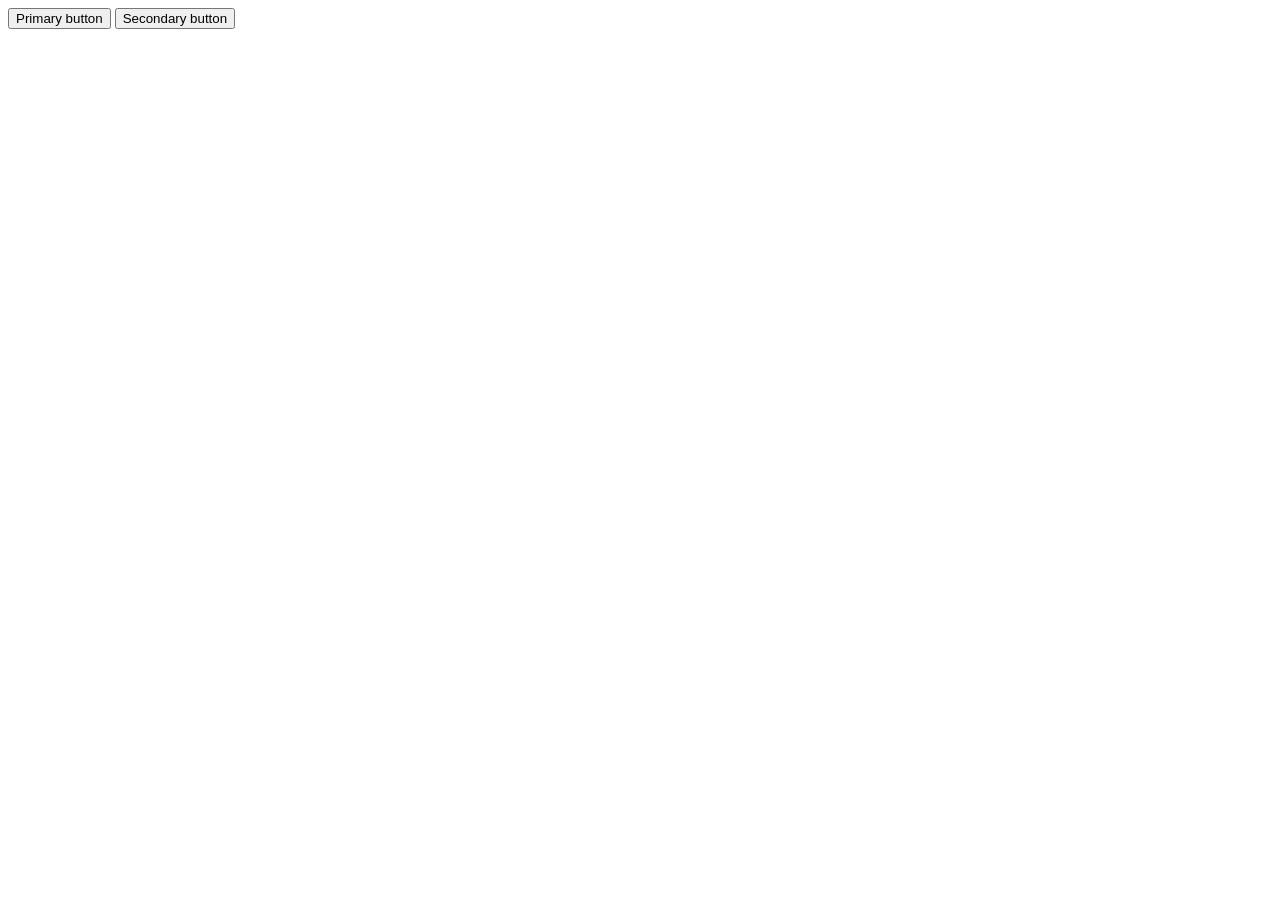
==== src/index.html @ fd1ceab3 "Initial commit" ====
<!DOCTYPE html>
<html lang="en">

<head>
  <meta charset="UTF-8">
  <meta http-equiv="X-UA-Compatible" content="IE=edge">
  <meta name="viewport" content="width=device-width, initial-scale=1.0">
  <script src="main.js"></script>
</head>

<body class="p-4">

  <button class="btn btn-primary">
    Primary button
  </button>

  <button class="btn btn-secondary">
    Secondary button
  </button>

</body>

</html>
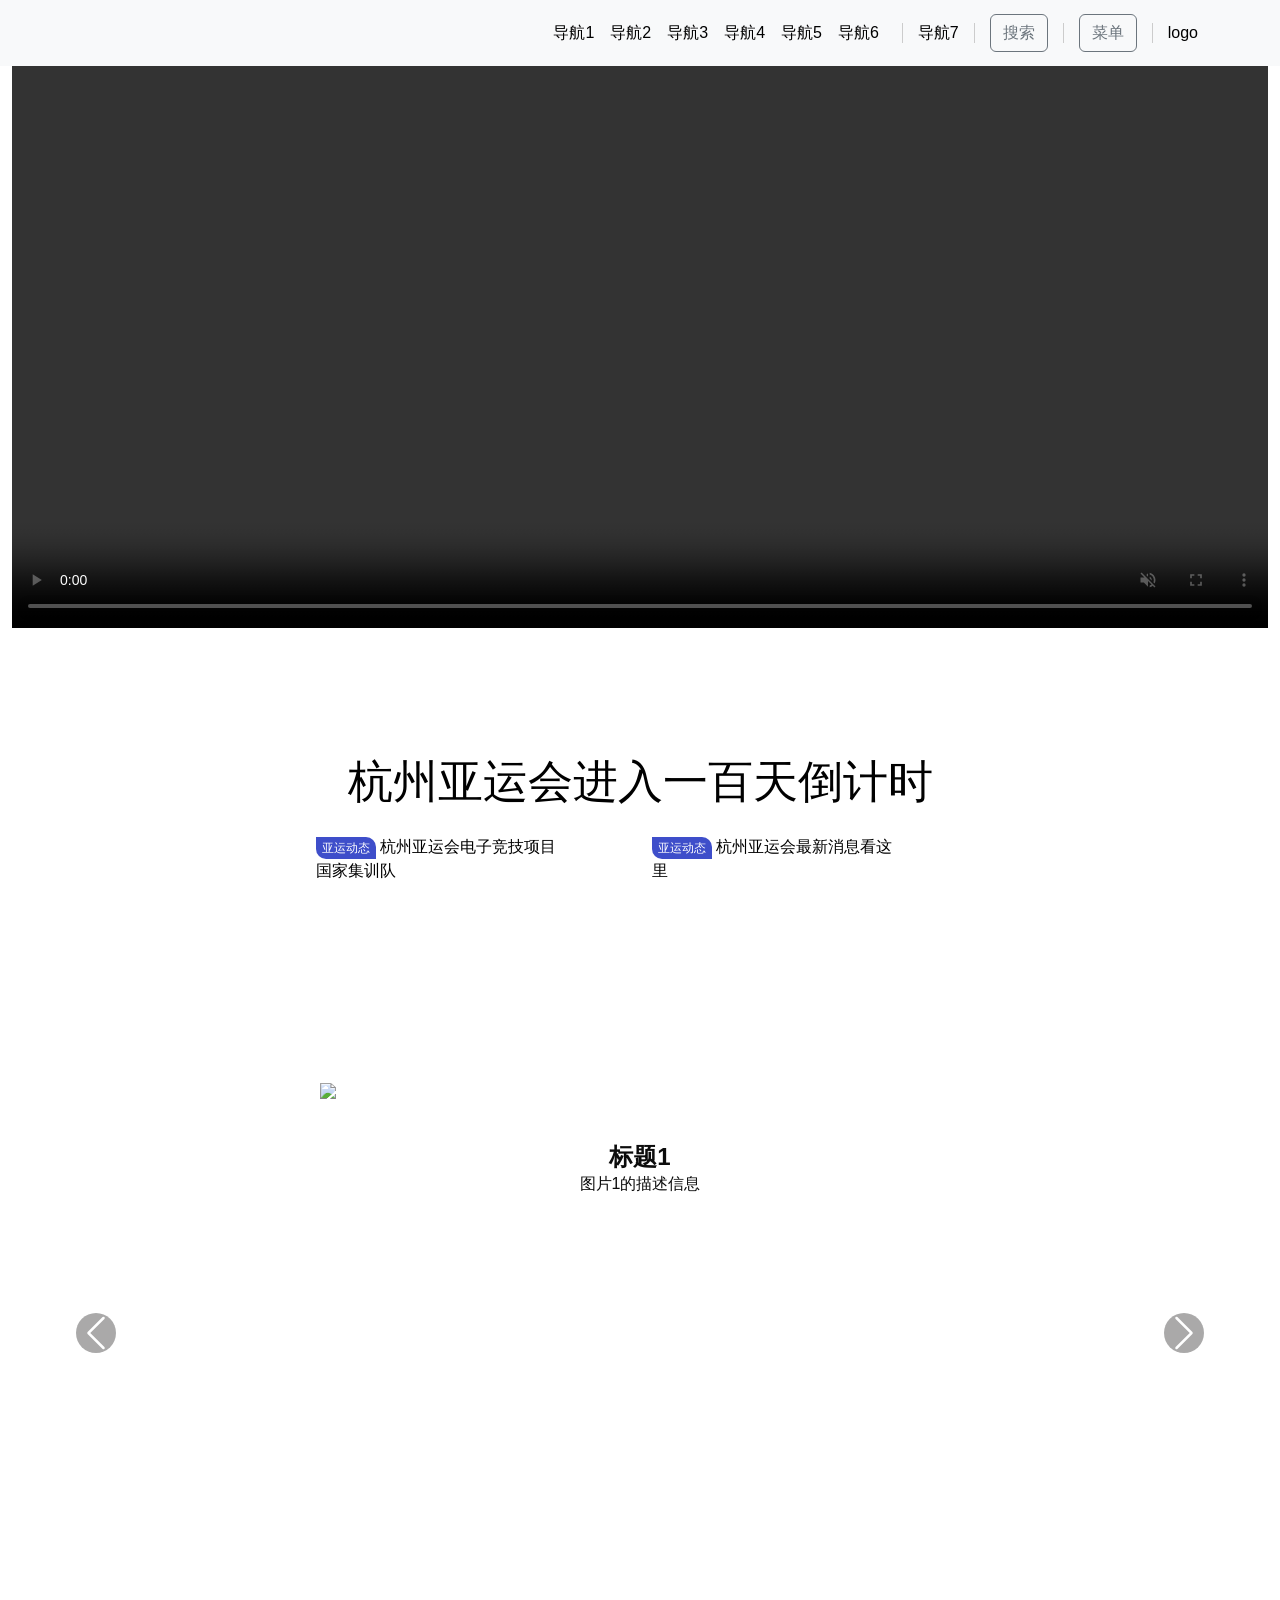
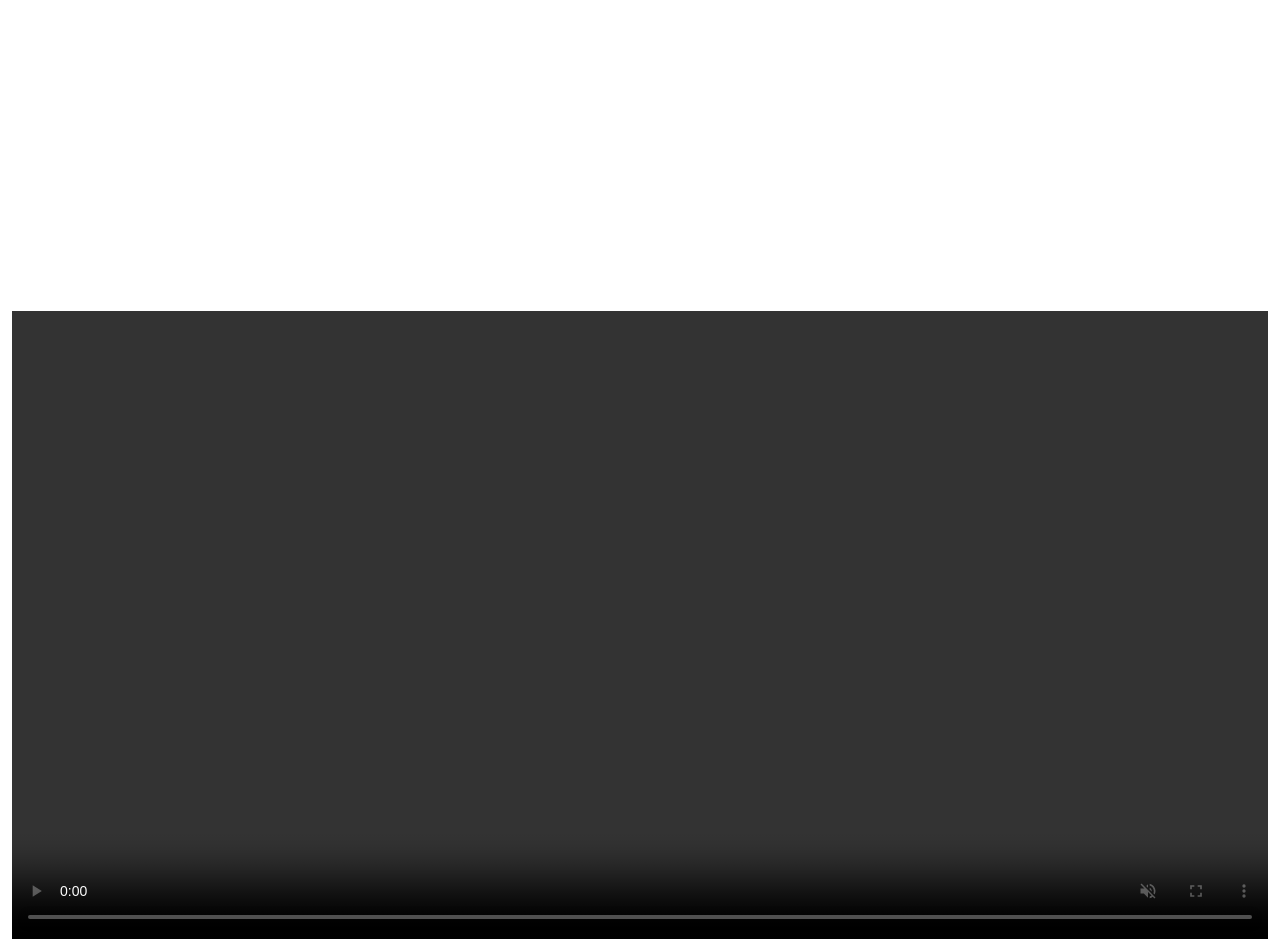
==== commit 8a3d5c09: "11 files added, 11 deleted" ====
--- a/src/index.html
+++ b/src/index.html
@@ -1,23 +1,309 @@
-<!DOCTYPE html>
-<html lang="en">
-
-<head>
-  <meta charset="UTF-8">
-  <meta http-equiv="X-UA-Compatible" content="IE=edge">
-  <meta name="viewport" content="width=device-width, initial-scale=1.0">
-  <script src="main.js"></script>
-</head>
-
-<body class="p-4">
-
-  <button class="btn btn-primary">
-    Primary button
-  </button>
-
-  <button class="btn btn-secondary">
-    Secondary button
-  </button>
-
-</body>
-
+<!DOCTYPE html>
+<html>
+	<head>
+		<meta charset="utf-8">
+		<meta http-equiv="X-UA-Compatible" content="IE=edge,chrome=1">
+		<title>亚运</title>
+		<meta name="description" content="">
+		<meta name="keywords" content="">
+		<meta name="viewport" content="width=device-width, initial-scale=1" />
+		<!-- 引入bootstrap -->
+		<link
+			href="https://cdn.jsdelivr.net/npm/bootstrap@5.3.0-alpha1/dist/css/bootstrap.min.css"
+			rel="stylesheet"
+			/>
+			<link
+				href="https://getbootstrap.com/docs/5.3/assets/css/docs.css"
+				rel="stylesheet"
+				/>
+				<script src="https://cdn.jsdelivr.net/npm/bootstrap@5.3.0-alpha1/dist/js/bootstrap.bundle.min.js"></script>
+				<!-- 引入css -->
+				<link rel="stylesheet" href="css/index_style.css" >
+				<link rel="stylesheet" href="css/Normalize.css">
+				<!-- 引入swiper轮播图 -->
+				<link rel="stylesheet" href="https://unpkg.com/swiper/swiper-bundle.min.css" />
+				<script src="https://unpkg.com/swiper/swiper-bundle.min.js"></script>
+				<!-- #引入swiper.css -->
+				<link rel="stylesheet" href="css/swiper.css">
+				<!-- 引入common.css -->
+				<link rel="stylesheet" href="css/common.css">
+            <style>
+				.navbar {
+	position: fixed;
+	top: 0;
+	width: 100%;
+	z-index: 9999;
+}
+
+.separator {
+	border-left: 1px solid #ccc;
+	margin-left: 15px;
+	margin-right: 15px;
+	height: 20px;
+}
+.navbar-brand {
+	
+	width: 230px;
+	height: 50px;
+	background-image: url("img/logo2.jpg");
+	background-size: contain;
+	background-repeat: no-repeat;
+	margin-right: 20px;
+}
+.logo {
+filter: saturate(300%) contrast(120%);
+}
+@media (max-width: 500px) {
+  .container2 {
+    display: none;
+  }
+}
+.zx_title a {
+   font-size: 3.5vw;
+}
+
+@media (min-width: 481px) and (max-width: 767px) {
+  .zx_title a {
+     font-size: 24px; /* 在小屏幕上，字体大小固定为24像素 */
+  }
+}
+
+@media (max-width: 480px) {
+  .zx_title a {
+    font-size: 4.5vw; /* 在非常小的屏幕上，字体大小增加到4.5vw */
+  }
+}
+
+#carouselExampleIndicators {
+   display: flex;
+   justify-content: center;
+   align-items: center;
+   height: 100vh;
+ }
+
+ .carousel-inner {
+   text-align: center;
+}
+
+.carousel-item img {
+  margin: auto;
+}
+
+
+
+
+.carousel-control-prev,
+.carousel-control-next {
+  height: 100%;
+  width: 15%;
+  z-index: 10;
+  
+}
+
+.carousel-control-prev-icon,
+.carousel-control-next-icon {
+	background-color: #575555;
+  padding: 20px;
+  border-radius: 50%;
+  margin-right: -10px;
+  margin-left: -10px;
+}
+
+
+#carouselExampleIndicators .carousel-item {
+  height: 500px; /* 设置高度为 500px 或其他值 */
+}
+
+
+
+.carousel-caption {
+  position: absolute;
+  top: 10%;
+  left: 50%;
+  transform: translateX(-50%);
+  text-align: center;
+  color: rgb(12, 12, 12);
+  
+  padding: 10px;
+}
+.carousel-caption h5,
+.carousel-caption p {
+  margin-bottom: 0;
+}
+.carousel-caption h5 {
+  font-size: 24px;
+  font-weight: bold;
+}
+
+			</style>
+			</head>
+			<body>
+
+				<!-- 头部菜单栏 -->
+				<nav class="navbar navbar-expand-lg navbar-light bg-light">
+					<div class="container">
+						<a class="navbar-brand logo" href="#"></a>
+						<button class="navbar-toggler" type="button" data-bs-toggle="collapse"
+							data-bs-target="#navbarNav" aria-controls="navbarNav" aria-expanded="false" aria-label="Toggle navigation">
+							<span class="navbar-toggler-icon"></span>
+						</button>
+						<div class="collapse navbar-collapse justify-content-end" id="navbarNav">
+							<ul class="navbar-nav flex-nowrap">
+								<li class="nav-item">
+									<a class="nav-link" aria-current="page" href="#">导航1</a>
+								</li>
+								<li class="nav-item">
+									<a class="nav-link" href="#">导航2</a>
+								</li>
+								<li class="nav-item">
+									<a class="nav-link" href="#">导航3</a>
+								</li>
+								<li class="nav-item">
+									<a class="nav-link" href="#">导航4</a>
+								</li>
+								<li class="nav-item">
+									<a class="nav-link" href="#">导航5</a>
+								</li>
+								<li class="nav-item">
+									<a class="nav-link" href="#">导航6</a>
+								</li>
+							</ul>
+							<div class="separator"></div>
+					<a class="nav-link" href="#">导航7</a>
+					<div class="separator"></div>
+					<button type="button" class="btn btn-outline-secondary">搜索</button>
+					<div class="separator"></div>
+					<button type="button" class="btn btn-outline-secondary">菜单</button>
+					<div class="separator"></div>
+					<a>logo</a>
+						</div>
+					</div>
+				</nav>
+
+				<!-- 首页视频 -->
+				<div class="container-fluid  text-center">
+					<div class="row banner_video">
+						<video src="img/bannermovie.mp4"controls autoplay muted>
+						</video>
+					</div>
+				</div>
+
+				
+
+			<!-- 资讯区域 -->
+			<div class="container">
+			<div class="mainwidth">
+				<!-- 资讯标题 -->
+				<div class="zx_title_img">
+					<img src="img/zx_title.png" alt="">
+				</div>
+			</div>
+			</div>
+			
+				<div class="zx_title">
+					<a href="">杭州亚运会进入一百天倒计时</a>
+				</div>
+				<div class="container2">
+				<div class="container zx_title2">
+					<div class="row">
+						<div class="col-5 zx_title2-text">
+							<span>亚运动态</span>
+							<span>杭州亚运会电子竞技项目国家集训队</span>
+						</div>
+						<div class="col-1"></div>
+
+						<div class="col-5 zx_title2-text">
+								<span>亚运动态</span>
+								<span>杭州亚运会最新消息看这里</span>
+						</div>
+
+						<div class="col-1"></div>
+					</div>
+				</div>
+			</div>
+
+
+
+				<!-- 轮播新闻 -->
+				<div id="carouselExampleIndicators" class="carousel slide" data-bs-ride="carousel" data-bs-interval="2000">
+					<ol class="carousel-indicators">
+					  <li data-bs-target="#carouselExampleIndicators" data-bs-slide-to="0" class="active"></li>
+					  <li data-bs-target="#carouselExampleIndicators" data-bs-slide-to="1"></li>
+					  <li data-bs-target="#carouselExampleIndicators" data-bs-slide-to="2"></li>
+					</ol>
+					<div class="carousel-inner">
+					  <div class="carousel-item active">
+						
+						<div class="carousel-caption d-none d-md-block">
+							<h5>标题1</h5>
+							<p>图片1的描述信息</p>
+							</div>
+						<a href="#"><img src="img/athlete1.png" class="d-block w-50 athlete-img" style="max-width: 100%;max-height: 100%;"></a>
+					  </div>
+					  <div class="carousel-item">
+						<a href="#"><img src="img/athlete2.jpg" class="d-block w-50 athlete-img" style="max-width: 100%;max-height: 100%;"></a>
+					  </div>
+					  <div class="carousel-item"> 
+						<a href="#"><img src="img/athlete3.png" class="d-block w-50 athlete-img" style="max-width: 100%;max-height: 100%;"></a>
+					  </div>
+					</div>
+					
+					<a class="carousel-control-prev" href="#carouselExampleIndicators" role="button" data-bs-slide="prev">
+					  <span class="carousel-control-prev-icon fa fa-chevron-left" aria-hidden="true"></span>
+					  <span class="visually-hidden">上一张</span>
+					</a>
+					<a class="carousel-control-next" href="#carouselExampleIndicators" role="button" data-bs-slide="next">
+					  <span class="carousel-control-next-icon fa fa-chevron-right" aria-hidden="true"></span>
+					  <span class="visually-hidden">下一张</span>
+					</a>
+				  </div>
+
+				  
+		<script>
+			
+
+
+		</script>
+				  
+			<!-- 短视频标题 -->
+			<div class="vo_title_img">
+					<img src="img/vo_title.png" alt="">
+
+			</div>
+
+			<!-- 短视频视频 -->
+			<div class="container-fluid  text-center">
+				<div class="row event_vedio">
+					<video src="img/event_video.mp4"controls autoplay muted>
+					</video>
+				</div>
+			</div>
+
+
+
+
+
+
+
+
+		
+
+		
+
+
+
+
+					
+	
+
+			
+			
+				
+
+				
+
+		
+	
+	
+</body>
 </html>
--- a/src/css/index_style.css
+++ b/src/css/index_style.css
@@ -0,0 +1,211 @@
+@charset "UTF-8";
+/**
+ * 
+ * @authors Your Name (you@example.org)
+ * @date    2023-05-04 18:20:22
+ * @version $Id$
+ */
+
+ 
+
+
+.main {
+	margin: 0 auto;
+	width: 1200px;
+}
+
+
+  
+.topnav {
+	height: 84px;
+	font-size: 24px;
+	background-color: white;
+}
+
+.asian_icon {
+	height: 70px;
+	padding: 0;
+}
+
+.topnav-item {
+	color: grey;
+	transition: border-radius 2s,
+	background-color 1s;
+	
+}
+
+.topnav-item:hover {
+	color: white;
+	border-radius: 20px;
+	background-color: #3E4ECA;
+}
+
+.topnav-item a {
+	color: grey ;
+}
+
+.topnav-item a:hover {
+	color: white ;
+}
+
+input[type="text"] {
+  border: 2px solid #ddd;
+  color: grey;
+  padding: 10px;
+  font-size: 16px;
+  cursor: pointer;
+}
+
+
+
+.zx_title a {
+	display: flex;
+	justify-content: center;
+	margin-top: 20px;
+	font-size: 42px;
+	color: black;
+}
+
+.zx_title2 {
+	margin-top: 20px;
+}
+
+.zx_title2-text span:first-child {
+	padding: 4px 6px;
+	font-size: 12px;
+	color: white;
+	border-top-right-radius: 10px;
+	border-bottom-left-radius: 10px;
+	background-color: #3E4ECA;
+}
+
+.mainwidth {
+	position: relative;
+  width: 90%;
+  max-width: 1000px;
+}
+.container {
+	display: flex;
+	align-items: center;
+	justify-content: center;
+	height: 100%;
+  }
+
+.zx_title_img {
+	display: flex;
+	justify-content: center;
+	margin: 5% 0;
+}
+
+.swiper-text-box1 h1 a {
+	font-size: 36px;
+	font-weight: bold;
+	position: absolute;
+	top: 200px;
+	left: 550px
+}
+
+.swiper-text-box1 h2 a {
+	font-size: 28px;
+	position: absolute;
+	top: 260px;
+	left: 550px
+}
+
+.zx_more1 {
+	position: absolute;
+	top: 320px;
+	left: 550px
+}
+
+.swiper-text-box2 h1 a {
+	font-size: 36px;
+	font-weight: bold;
+	position: absolute;
+	top: 100px;
+	left: 120px
+}
+
+.swiper-text-box2 h2 a {
+	font-size: 28px;
+	position: absolute;
+	top: 160px;
+	left: 120px
+}
+
+.zx_more2 {
+	position: absolute;
+	top: 240px;
+	left: 120px
+}
+
+
+.swiper-text-box3 h1 a {
+	font-size: 36px;
+	font-weight: bold;
+	position: absolute;
+	top: 40px;
+	left: 800px
+}
+
+.swiper-text-box3 h2 a {
+	font-size: 28px;
+	position: absolute;
+	top: 100px;
+	left: 800px
+}
+
+.zx_more3 {
+	position: absolute;
+	top: 160px;
+	left: 800px
+}
+
+.new-left {
+	height: 800px;
+}
+
+.new-left img {
+	width: 100%;
+	height: 400px;
+}
+
+.new-left h1 a {
+	color: black;
+}
+
+.new-left-time {
+	margin-top: 40px;
+	color: grey;
+}
+
+.zx_more4 img{
+	width: 200px;
+	height: 40px;
+	margin-top: 80px;
+
+}
+
+.new-right-top img {
+	width: 100%;
+	height: 300px;
+}
+
+.new-right-top h4 {
+	margin-top: 20px;
+}
+
+.new_more {
+	display: flex;
+	justify-content: center;
+	height: 100%;
+	margin-top: -100px;
+}
+
+
+
+.vo_title_img {
+	display: flex;
+	justify-content: center;
+	margin: 5% 0;
+}
--- a/src/css/common.css
+++ b/src/css/common.css
@@ -0,0 +1,29 @@
+@charset "UTF-8";
+/**
+ * 
+ * @authors Your Name (you@example.org)
+ * @date    2023-05-08 17:30:34
+ * @version $Id$
+ */
+
+body {
+  font-family: "Roboto", sans-serif;
+  font-size: 16px;
+  color: black;
+}
+
+a:link {
+	color: black;
+}
+
+a:visited {
+	color: #purple;
+}
+
+a:hover {
+	color: #3E4ECA;
+}
+
+a:active {
+	color: #purple;
+}
